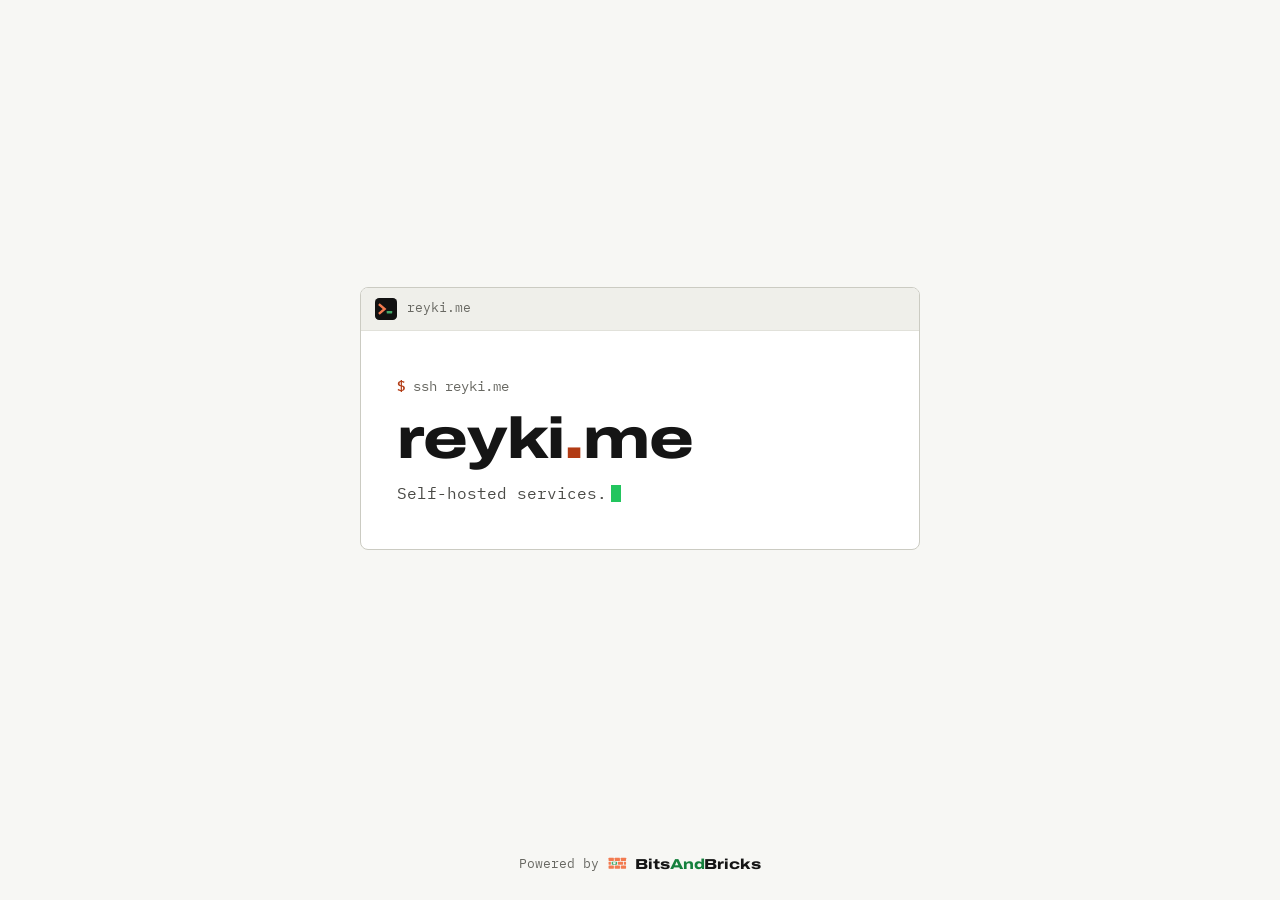
==== site/index.html @ f1ade2ef "Serve the page from Kubernetes, list services by label The page now runs as one container in the clu" ====
<!doctype html>
<html lang="en">
<head>
<meta charset="utf-8">
<meta name="viewport" content="width=device-width, initial-scale=1">
<title>reyki.me</title>
<meta name="description" content="Self-hosted services on reyki.me.">
<meta name="color-scheme" content="light dark">
<link rel="icon" href="/assets/favicon.svg" type="image/svg+xml">
<link rel="preload" href="/assets/fonts/archivo-latin-standard-normal.woff2" as="font" type="font/woff2" crossorigin>
<link rel="preload" href="/assets/fonts/ibm-plex-mono-latin-400-normal.woff2" as="font" type="font/woff2" crossorigin>
<link rel="stylesheet" href="/assets/site.css">
</head>
<body>
<main class="box">
  <header class="head">
    <svg class="mark" viewBox="0 0 64 64" aria-hidden="true"><rect width="64" height="64" rx="12" class="mark-bg"/><path d="M14 20l14 12-14 12" class="mark-chev"/><rect x="34" y="38" width="16" height="7" rx="1.4" class="mark-cur"/></svg>
    <span class="host">reyki.me</span>
  </header>

  <section class="motd">
    <p class="prompt"><b>$</b> ssh reyki.me</p>
    <h1>reyki<span>.</span>me</h1>
    <p class="lede">Self-hosted services.<span class="cursor" aria-hidden="true"></span></p>
  </section>

  <!--SERVICES-->
</main>

<footer class="foot">
  <a href="https://bitsandbricks.ch" class="powered">
    <span>Powered by</span>
    <svg viewBox="0 0 64 64" aria-hidden="true"><rect x="5" y="12" width="17" height="10" rx="1.4" class="b"/><rect x="24.5" y="12" width="17" height="10" rx="1.4" class="b"/><rect x="44" y="12" width="17" height="10" rx="1.4" class="b"/><rect x="5" y="24.5" width="7.5" height="10" rx="1.4" class="b"/><rect x="15" y="24.5" width="17" height="10" rx="1.4" class="g"/><path d="M19 26.7h9v4.4h-2.4v1.4h-4.2v-1.4H19z" class="p"/><rect x="34.5" y="24.5" width="17" height="10" rx="1.4" class="b"/><rect x="54" y="24.5" width="7" height="10" rx="1.4" class="b"/><rect x="5" y="37" width="17" height="10" rx="1.4" class="b"/><rect x="24.5" y="37" width="17" height="10" rx="1.4" class="b"/><rect x="44" y="37" width="17" height="10" rx="1.4" class="b"/></svg>
    <strong>Bits<b>And</b>Bricks</strong>
  </a>
</footer>
</body>
</html>
---- assets/site.css ----
/* reyki.me. Same fonts and colours as bitsandbricks.ch, its own layout: one console box.
   Fonts: Archivo and IBM Plex Mono (SIL OFL 1.1), served from this site. */
@font-face { font-family: "Archivo"; font-style: normal; font-display: swap; font-weight: 100 900; font-stretch: 62% 125%; src: url(fonts/archivo-latin-standard-normal.woff2) format("woff2-variations"); }
@font-face { font-family: "IBM Plex Mono"; font-style: normal; font-display: swap; font-weight: 400; src: url(fonts/ibm-plex-mono-latin-400-normal.woff2) format("woff2"); }
@font-face { font-family: "IBM Plex Mono"; font-style: normal; font-display: swap; font-weight: 600; src: url(fonts/ibm-plex-mono-latin-600-normal.woff2) format("woff2"); }

:root {
  --page: #f7f7f4; --surface: #ffffff; --surface-2: #efefea;
  --line: #e1e1da; --line-2: #cbcbc2;
  --text: #151515; --text-2: #4a4a46; --text-3: #686862;
  --green: #15803d; --core: #22c55e; --brick: #b23b14; --mark-bg: #111111; --mark-brick: #f27a4f; --mark-green: #43a868;
  --sans: "Archivo", system-ui, -apple-system, "Segoe UI", sans-serif;
  --mono: "IBM Plex Mono", ui-monospace, "SFMono-Regular", Menlo, Consolas, monospace;
}
@media (prefers-color-scheme: dark) {
  :root {
    --page: #111111; --surface: #1a1a1a; --surface-2: #212121;
    --line: #2e2e2e; --line-2: #424242;
    --text: #ededed; --text-2: #b3b3b3; --text-3: #8c8c8c;
    --green: #5cb97c; --core: #43a868; --brick: #f27a4f; --mark-bg: #212121;
  }
}

*, *::before, *::after { box-sizing: border-box; }
html, body { min-height: 100%; }
body { margin: 0; min-height: 100vh; display: grid; grid-template-rows: 1fr auto; justify-items: center; align-items: center; padding: 16px;
  background: var(--page); color: var(--text); font: 17px/1.6 var(--sans); -webkit-font-smoothing: antialiased; }
a { color: var(--brick); text-underline-offset: .2em; }
a:hover { color: var(--text); }
:focus-visible { outline: 2px solid var(--green); outline-offset: 3px; }
::selection { background: var(--brick); color: #fff; }
svg { display: block; }
@media (prefers-reduced-motion: reduce) { * { animation: none !important; } }

/* The box: a terminal window, title bar on top */
.box { width: min(560px, 100%); background: var(--surface); border: 1px solid var(--line-2); border-radius: 8px; overflow: hidden; }
.head { display: flex; align-items: center; gap: 10px; padding: 10px 14px; border-bottom: 1px solid var(--line); background: var(--surface-2); }
.mark { width: 22px; height: 22px; }
.mark-bg { fill: var(--mark-bg); }
.mark-chev { fill: none; stroke: var(--mark-brick); stroke-width: 7; stroke-linecap: square; }
.mark-cur { fill: var(--mark-green); }
.host { font: 500 .8rem/1 var(--mono); color: var(--text-3); }

.motd { padding: clamp(28px, 6vw, 44px) clamp(20px, 5vw, 36px); display: grid; gap: 14px; }
.prompt { margin: 0; font: 400 .85rem/1.4 var(--mono); color: var(--text-3); }
.prompt b { color: var(--brick); font-weight: 600; }
h1 { margin: 0; font-family: var(--sans); font-stretch: 125%; font-weight: 800; font-size: clamp(2.4rem, 9vw, 3.6rem); line-height: 1; letter-spacing: -.02em; }
h1 span { color: var(--brick); }
.lede { margin: 0; font: 400 1rem/1.5 var(--mono); color: var(--text-2); }
.cursor { display: inline-block; width: .6em; height: 1.1em; background: var(--core); vertical-align: -.2em; margin-left: 4px; animation: blink 1.1s steps(1) infinite; }
@keyframes blink { 50% { opacity: 0; } }

/* Services: one row per tool, like a short "show" output */
.services { border-top: 1px dashed var(--line-2); padding: 20px clamp(20px, 5vw, 36px) 24px; display: grid; gap: 10px; }
.services ul { list-style: none; margin: 0; padding: 0; }
.services li { display: grid; grid-template-columns: 1fr auto; gap: 2px 16px; padding: 10px 0; border-bottom: 1px solid var(--line); font-family: var(--mono); }
.services li:last-child { border-bottom: 0; }
.services a { display: contents; text-decoration: none; }
.services .name { font-weight: 600; color: var(--text); }
.services .url { color: var(--brick); font-size: .85rem; justify-self: end; align-self: center; }
.services a:hover .name { color: var(--brick); }
.services .what { grid-column: 1 / -1; color: var(--text-3); font-size: .82rem; }

/* Footer: Powered by BitsAndBricks */
.foot { padding: 28px 0 8px; }
.powered { display: inline-flex; align-items: center; gap: 8px; color: var(--text-3); text-decoration: none; font: 400 .8rem/1 var(--mono); }
.powered svg { width: 20px; height: 20px; }
.powered .b { fill: var(--mark-brick); } .powered .g { fill: var(--mark-green); } .powered .p { fill: var(--page); }
.powered strong { font: 800 .9rem/1 var(--sans); font-stretch: 125%; color: var(--text); letter-spacing: -.01em; }
.powered strong b { color: var(--green); font-weight: 800; }
.powered:hover strong { color: var(--brick); }
.services[hidden] { display: none; }
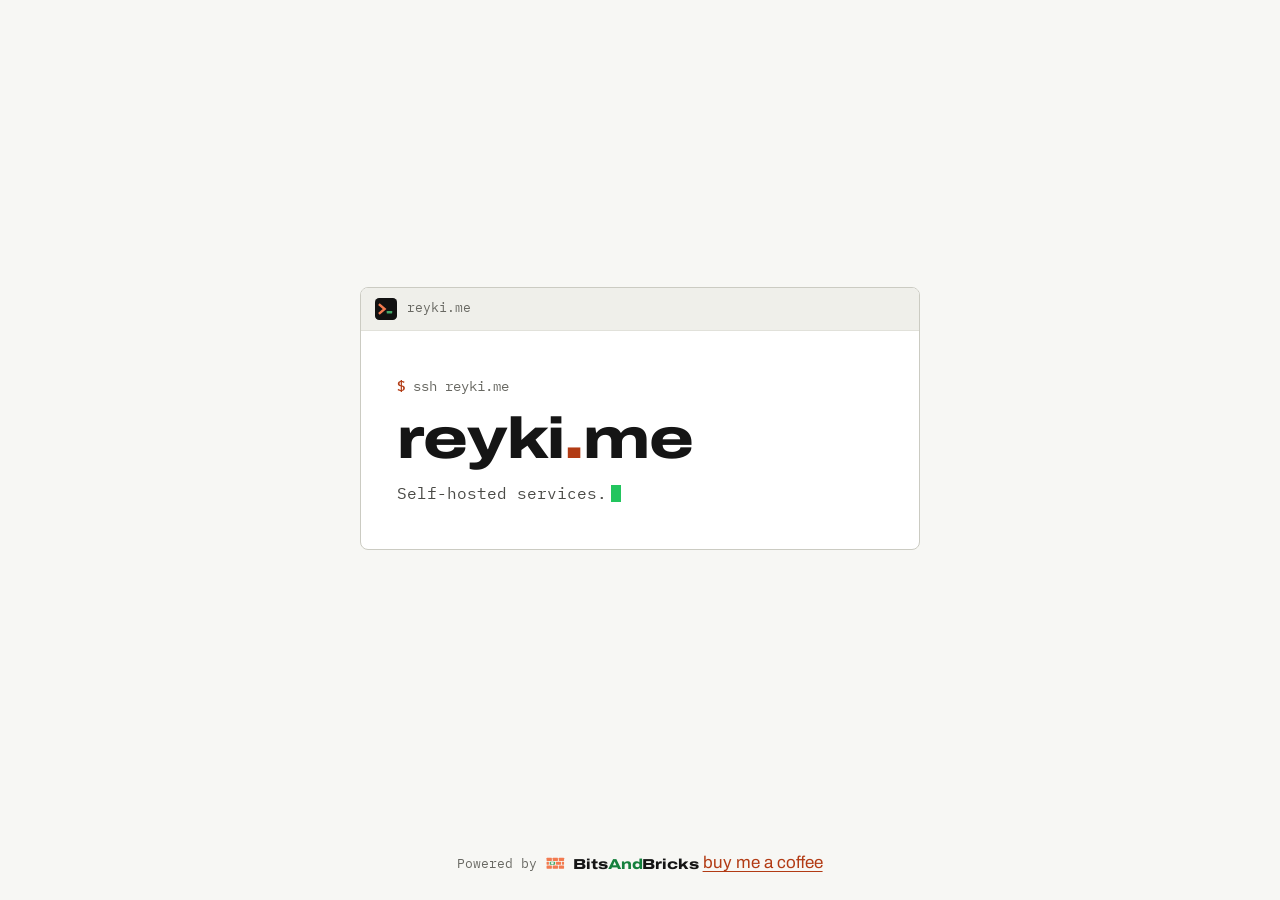
==== commit d5674ee0: "Add the Buy Me a Coffee link Link https://buymeacoffee.com/bitsandbricks and add .github/FUNDING.yml" ====
--- a/site/index.html
+++ b/site/index.html
@@ -10,6 +10,8 @@
 <link rel="preload" href="/assets/fonts/archivo-latin-standard-normal.woff2" as="font" type="font/woff2" crossorigin>
 <link rel="preload" href="/assets/fonts/ibm-plex-mono-latin-400-normal.woff2" as="font" type="font/woff2" crossorigin>
 <link rel="stylesheet" href="/assets/site.css">
+<meta name="services" content="https://api.reyki.me/services.json">
+<script src="/assets/services.js" defer></script>
 </head>
 <body>
 <main class="box">
@@ -24,7 +26,10 @@
     <p class="lede">Self-hosted services.<span class="cursor" aria-hidden="true"></span></p>
   </section>
 
-  <!--SERVICES-->
+  <section class="services" aria-labelledby="svc" hidden>
+    <p class="prompt" id="svc"><b>$</b> show services</p>
+    <div class="list" aria-live="polite"></div>
+  </section>
 </main>
 
 <footer class="foot">
@@ -33,6 +38,7 @@
     <svg viewBox="0 0 64 64" aria-hidden="true"><rect x="5" y="12" width="17" height="10" rx="1.4" class="b"/><rect x="24.5" y="12" width="17" height="10" rx="1.4" class="b"/><rect x="44" y="12" width="17" height="10" rx="1.4" class="b"/><rect x="5" y="24.5" width="7.5" height="10" rx="1.4" class="b"/><rect x="15" y="24.5" width="17" height="10" rx="1.4" class="g"/><path d="M19 26.7h9v4.4h-2.4v1.4h-4.2v-1.4H19z" class="p"/><rect x="34.5" y="24.5" width="17" height="10" rx="1.4" class="b"/><rect x="54" y="24.5" width="7" height="10" rx="1.4" class="b"/><rect x="5" y="37" width="17" height="10" rx="1.4" class="b"/><rect x="24.5" y="37" width="17" height="10" rx="1.4" class="b"/><rect x="44" y="37" width="17" height="10" rx="1.4" class="b"/></svg>
     <strong>Bits<b>And</b>Bricks</strong>
   </a>
+  <a href="https://buymeacoffee.com/bitsandbricks" class="coffee">buy me a coffee</a>
 </footer>
 </body>
 </html>
